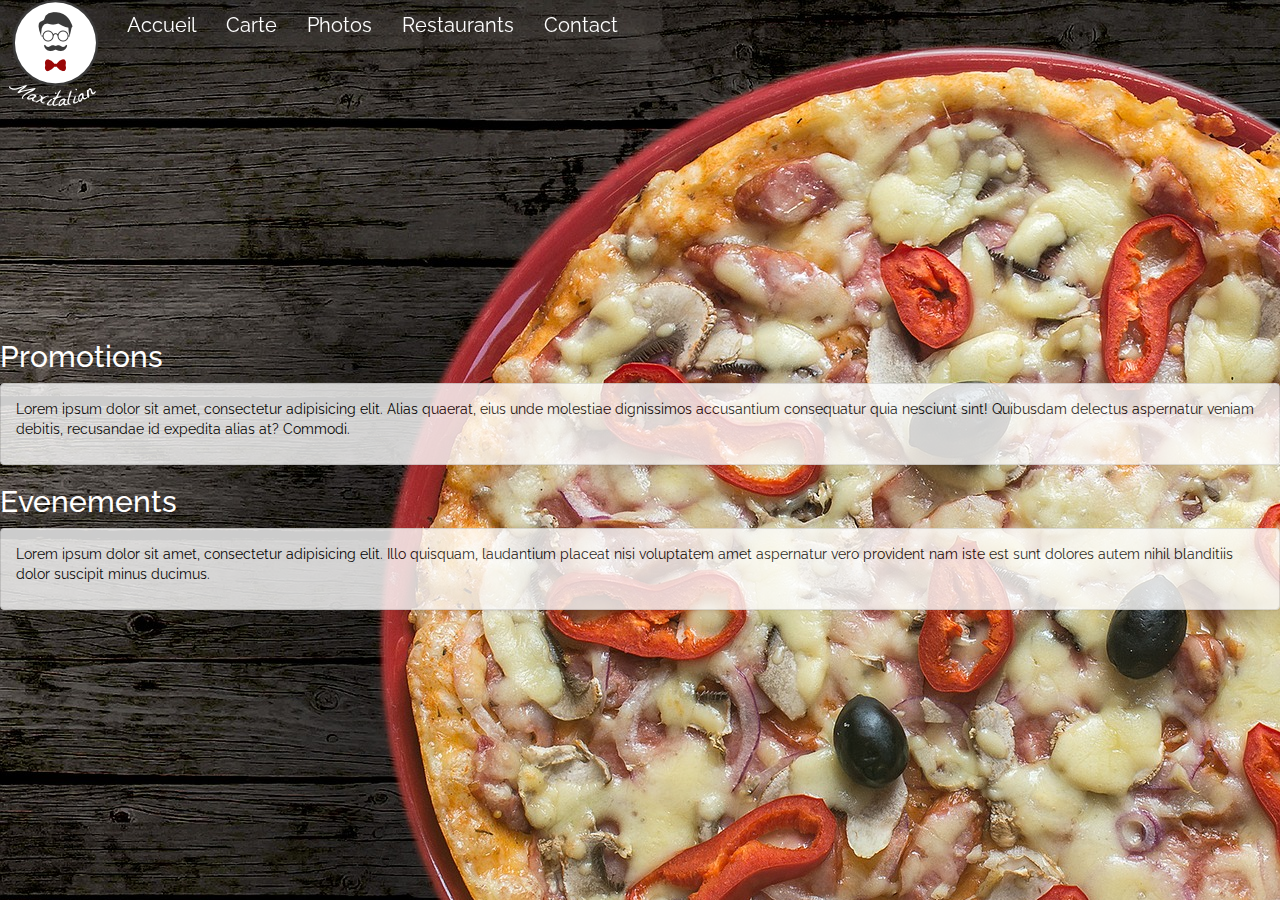
==== index.html @ 9baca958 "première page" ====
<!DOCTYPE html>
<html lang="fr">
<head>
	<meta charset="UTF-8">
	<title>MaxItalian</title>
	<link href="https://fonts.googleapis.com/css?family=Raleway" rel="stylesheet">
	<link rel="stylesheet" href="https://maxcdn.bootstrapcdn.com/bootstrap/3.3.7/css/bootstrap.min.css">
	<link rel="stylesheet" href="assets/css/style.css">
	<link rel="icon" type="image/png" href="assets/images/logo.png" />
</head>
<body>
	<nav class="navbar navbar-default navbar-fixed-top">
		<ul class="nav navbar-nav">
			<li><img src="assets/images/logo.png" alt="logo entreprise"></a></li>
			<li><a href="index.html">Accueil</a></li>
			<li><a href="carte.html">Carte</a></li>
			<li><a href="photos.html">Photos</a></li>
			<li><a href="resto.html">Restaurants</a></li>
			<li><a href="contact.html">Contact</a></li>
		</ul>
	</nav>
	<section>
		<div class="infos">
			<h2>Promotions</h2>
			<div class="panel panel-default">
  				<div class="panel-body">
  					<p>Lorem ipsum dolor sit amet, consectetur adipisicing elit. Alias quaerat, eius unde molestiae dignissimos accusantium consequatur quia nesciunt sint! Quibusdam delectus aspernatur veniam debitis, recusandae id expedita alias at? Commodi.
  					</p>
  				</div>	
			</div>
			<h2>Evenements</h2>
			<div class="panel panel-default">
  				<div class="panel-body">
  					<p>Lorem ipsum dolor sit amet, consectetur adipisicing elit. Illo quisquam, laudantium placeat nisi voluptatem amet aspernatur vero provident nam iste est sunt dolores autem nihil blanditiis dolor suscipit minus ducimus.</p>
  				</div>
  			</div>
  		</div>		
	</section>
</body>
</html>
---- assets/css/style.css ----
*{
	font-family: 'Raleway', sans-serif;
}
body{
	background: url(../images/pizza.jpg) ;
	background-attachment: fixed;
}
nav.navbar-default {
	background: none;
	border: none;
}

.navbar-default .navbar-nav>li>a{
	color: white;
	font-size: 20px;
	text-shadow: 2px #777;
}
navbar-default .navbar-nav>li>a:focus, .navbar-default .navbar-nav>li>a:hover {
    color: white;
    border-bottom: 2px solid white;
}
h2{
	color: white;
}
main{
	height: 100vh;
}

#myform{
	align-items: center;
}
label{
	color: white;
}
nav{
	position: fixed;
	height: 250px;
}
.panel-default{
	opacity: .8;
	align-items: center;
	color: black;
}
.infos{
	margin-top: 340px;
}
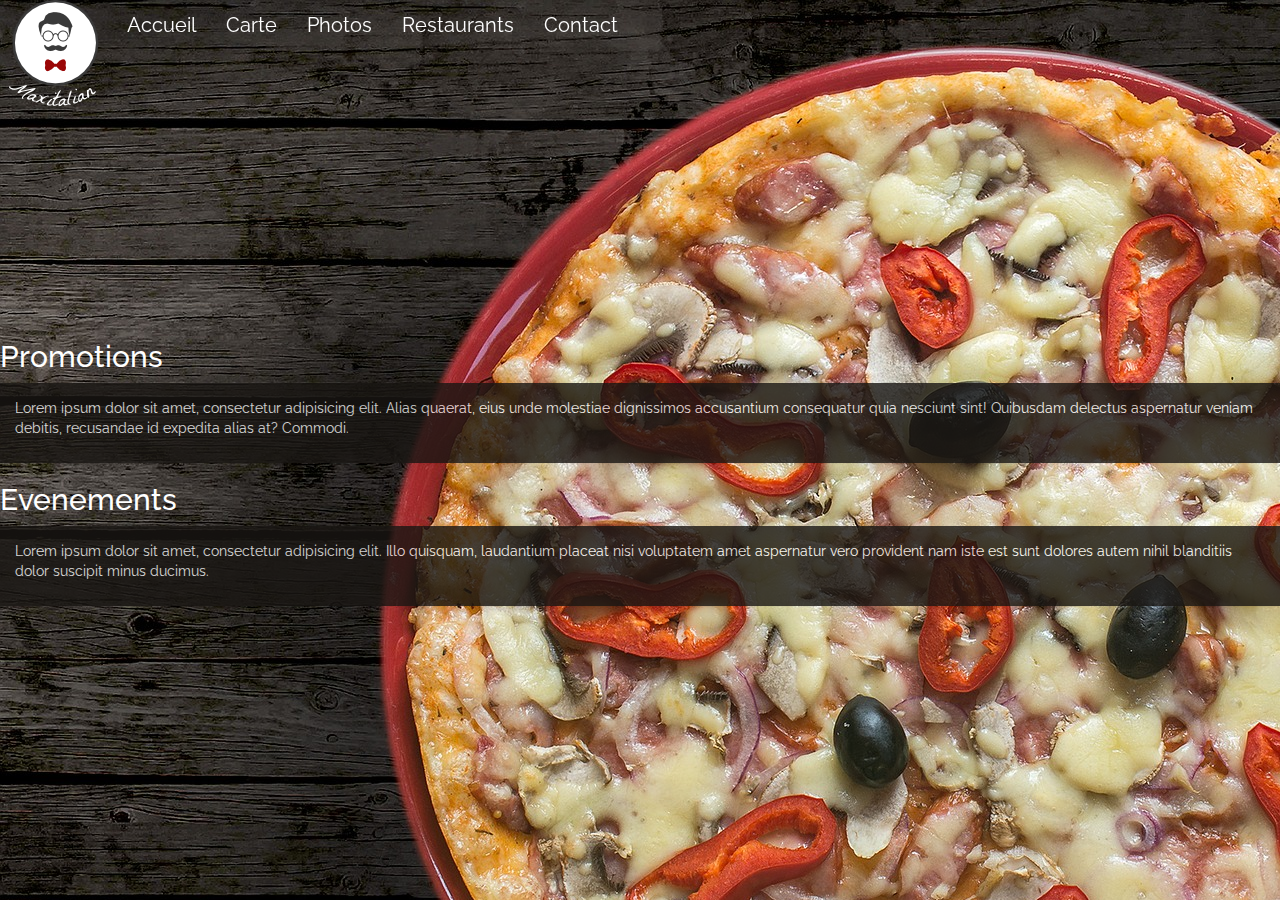
==== commit f2af0980: "restos" ====
--- a/index.html
+++ b/index.html
@@ -8,10 +8,10 @@
 	<link rel="stylesheet" href="assets/css/style.css">
 	<link rel="icon" type="image/png" href="assets/images/logo.png" />
 </head>
-<body>
+<header>
 	<nav class="navbar navbar-default navbar-fixed-top">
 		<ul class="nav navbar-nav">
-			<li><img src="assets/images/logo.png" alt="logo entreprise"></a></li>
+			<li><img src="assets/images/logo.png" alt="logo entreprise"></li>
 			<li><a href="index.html">Accueil</a></li>
 			<li><a href="carte.html">Carte</a></li>
 			<li><a href="photos.html">Photos</a></li>
@@ -19,6 +19,8 @@
 			<li><a href="contact.html">Contact</a></li>
 		</ul>
 	</nav>
+</header>
+<body>
 	<section>
 		<div class="infos">
 			<h2>Promotions</h2>
--- a/assets/css/style.css
+++ b/assets/css/style.css
@@ -5,7 +5,7 @@
 	background: url(../images/pizza.jpg) ;
 	background-attachment: fixed;
 }
-nav.navbar-default {
+nav.navbar-default.navbar-fixed-top {
 	background: none;
 	border: none;
 }
@@ -22,9 +22,9 @@
 h2{
 	color: white;
 }
-main{
+/*main{
 	height: 100vh;
-}
+}*/
 
 #myform{
 	align-items: center;
@@ -39,8 +39,36 @@
 .panel-default{
 	opacity: .8;
 	align-items: center;
-	color: black;
 }
 .infos{
 	margin-top: 340px;
+}
+.panel{
+	border: none;
+}
+.panel-body{
+	background-color: #191613;
+	color: white;
+}
+
+.resto1{
+	margin: 150px /*50px 0px 50px*/;
+	background-color: red;
+	color: white;
+	height: 375px;
+}
+
+.restoB img {
+width: 50%;
+}
+
+.restoW img{
+	width: 750px;
+}
+.carteB{
+	background-color: green;
+	height: 100%;
+}
+.carteB iframe{
+	height: 100%;
 }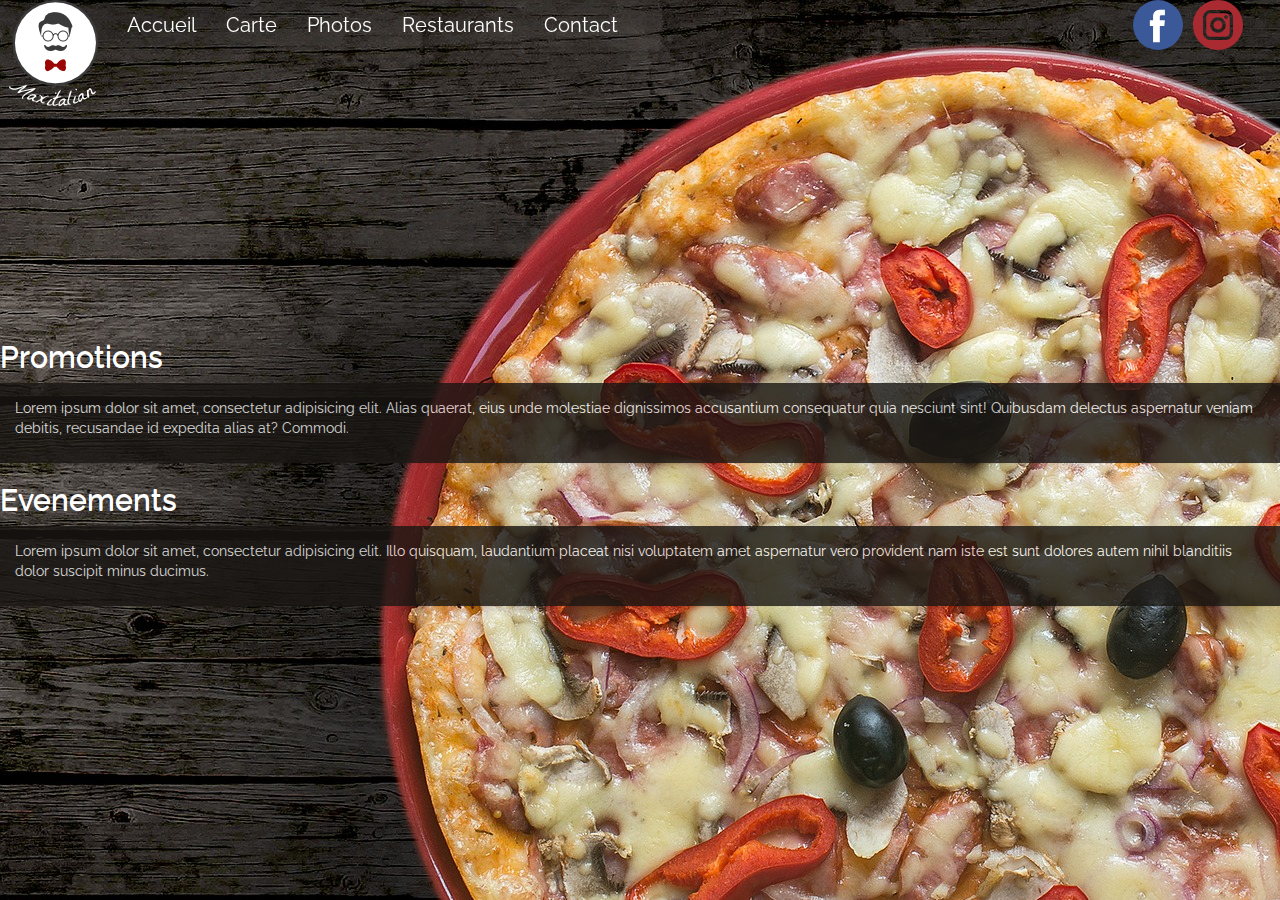
==== commit 7883d8c6: "carte" ====
--- a/index.html
+++ b/index.html
@@ -14,9 +14,11 @@
 			<li><img src="assets/images/logo.png" alt="logo entreprise"></li>
 			<li><a href="index.html">Accueil</a></li>
 			<li><a href="carte.html">Carte</a></li>
-			<li><a href="photos.html">Photos</a></li>
+			<li><a href="photos1.html">Photos</a></li>
 			<li><a href="resto.html">Restaurants</a></li>
 			<li><a href="contact.html">Contact</a></li>
+			<li><img class="R1" src="assets/images/facebook.svg" alt="logo instagram"></li>
+			<li><img class="R2" src="assets/images/instagram.svg" alt="logo instagram"></li>
 		</ul>
 	</nav>
 </header>
--- a/assets/css/style.css
+++ b/assets/css/style.css
@@ -21,20 +21,14 @@
 }
 h2{
 	color: white;
+	text-shadow: 0px 1px white;
 }
-/*main{
-	height: 100vh;
-}*/
 
 #myform{
 	align-items: center;
 }
 label{
 	color: white;
-}
-nav{
-	position: fixed;
-	height: 250px;
 }
 .panel-default{
 	opacity: .8;
@@ -52,23 +46,101 @@
 }
 
 .resto1{
-	margin: 150px /*50px 0px 50px*/;
-	background-color: red;
+	margin: 150px;
+	padding-bottom: 50px;
+	background-color: #191613;
 	color: white;
-	height: 375px;
+	height: 450px;
+	opacity: .9;
+	border-radius: 5px;
 }
 
 .restoB img {
-width: 50%;
+width: 100%;
 }
 
-.restoW img{
-	width: 750px;
-}
 .carteB{
-	background-color: green;
 	height: 100%;
 }
 .carteB iframe{
+	height: 80%;
+}
+
+.restoW{
+	margin-bottom: 50px;
+}
+.restoW img {
+width: 100%;
+}
+
+.carteW{
 	height: 100%;
+}
+.carteW iframe{
+	height: 75%;
+}
+.contact{
+	margin: 150px;
+	padding-bottom: 50px;
+	background-color: #191613;
+	color: white;
+	height: 300px;
+	opacity: .9;
+	border-radius: 5px;
+}
+textarea{
+	width: 250px;
+	height: 200px;
+}
+
+.bouton{
+	display: block;
+	width: 150px;
+	background-color: red;
+	text-align: center;
+	line-height: 30px;
+	border-radius: 10px;
+	margin-left: 40%;
+	margin-top: 20px;
+}
+.bouton a{
+	color: white;
+}
+form{
+	text-align: center;
+}
+.photo{
+	width: 1100px;
+	margin-top: 150px;
+	margin-left: 100px;
+	padding-bottom: 50px;
+	background-color: #191613;
+	color: white;
+	height: 400px;
+	opacity: .9;
+	border-radius: 5px;
+	text-align: center;
+}
+.photo img{
+	width: 300px;
+	border: 2px solid white;
+	margin-top: 50px;
+}
+.list-group{
+	margin: 100px 150px 50px 150px;
+	opacity: .9;
+	border-radius: 5px;
+}
+
+.badge{
+	background-color: #AA2A32;
+}
+
+.R1{
+	width: 50px;
+	margin-left: 500px;
+	margin-right: 10px;
+}
+.R2{
+	width: 50px;
 }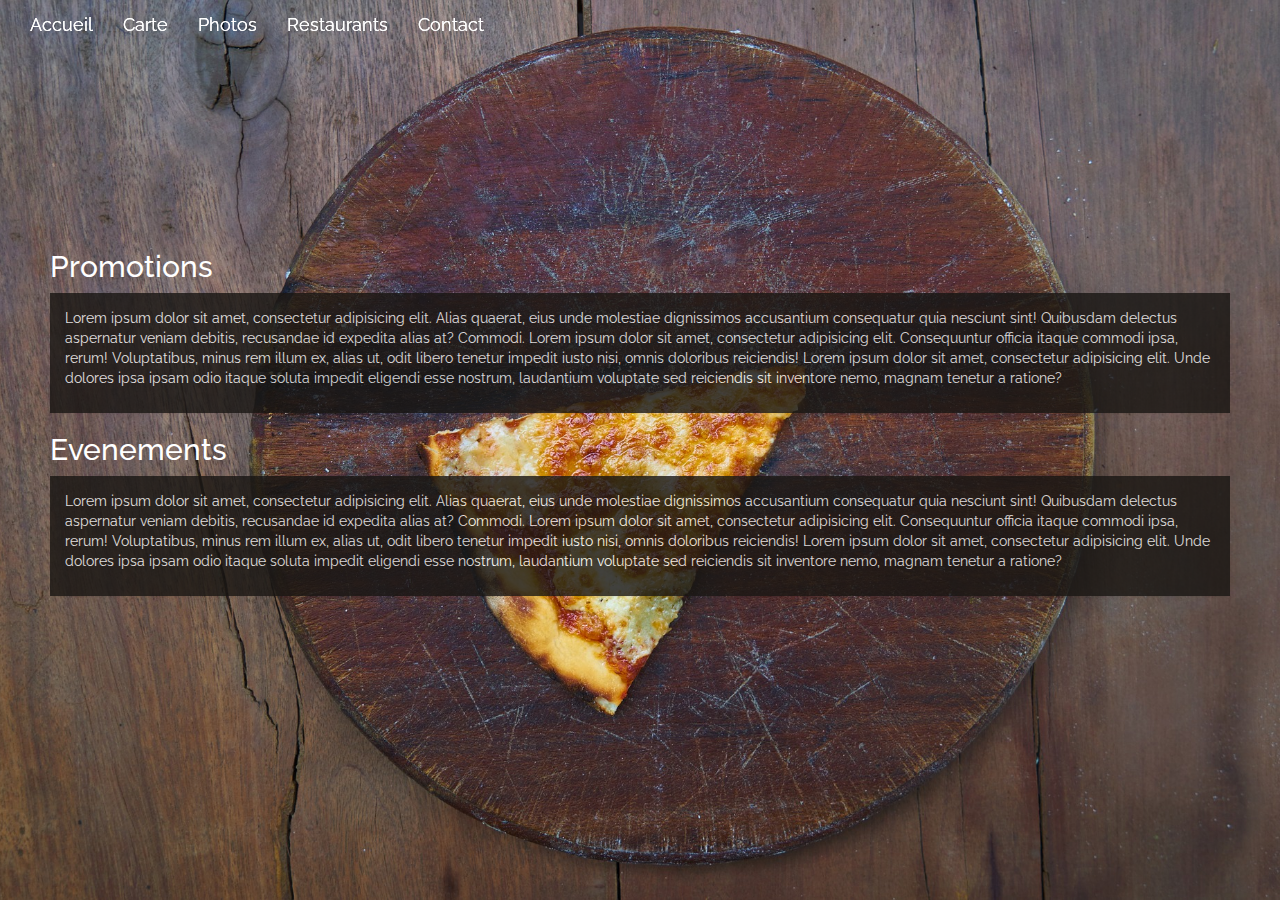
==== commit fbb02213: "finish" ====
--- a/index.html
+++ b/index.html
@@ -7,35 +7,45 @@
 	<link rel="stylesheet" href="https://maxcdn.bootstrapcdn.com/bootstrap/3.3.7/css/bootstrap.min.css">
 	<link rel="stylesheet" href="assets/css/style.css">
 	<link rel="icon" type="image/png" href="assets/images/logo.png" />
+	<script src="https://code.jquery.com/jquery-3.2.1.slim.min.js" integrity="sha384-KJ3o2DKtIkvYIK3UENzmM7KCkRr/rE9/Qpg6aAZGJwFDMVNA/GpGFF93hXpG5KkN" crossorigin="anonymous"></script>
+	<script src="https://cdnjs.cloudflare.com/ajax/libs/popper.js/1.12.3/umd/popper.min.js" integrity="sha384-vFJXuSJphROIrBnz7yo7oB41mKfc8JzQZiCq4NCceLEaO4IHwicKwpJf9c9IpFgh" crossorigin="anonymous"></script>
+	<script src="https://maxcdn.bootstrapcdn.com/bootstrap/4.0.0-beta.2/js/bootstrap.min.js" integrity="sha384-alpBpkh1PFOepccYVYDB4do5UnbKysX5WZXm3XxPqe5iKTfUKjNkCk9SaVuEZflJ" crossorigin="anonymous"></script>
 </head>
-<header>
-	<nav class="navbar navbar-default navbar-fixed-top">
-		<ul class="nav navbar-nav">
-			<li><img src="assets/images/logo.png" alt="logo entreprise"></li>
-			<li><a href="index.html">Accueil</a></li>
-			<li><a href="carte.html">Carte</a></li>
-			<li><a href="photos1.html">Photos</a></li>
-			<li><a href="resto.html">Restaurants</a></li>
-			<li><a href="contact.html">Contact</a></li>
-			<li><img class="R1" src="assets/images/facebook.svg" alt="logo instagram"></li>
-			<li><img class="R2" src="assets/images/instagram.svg" alt="logo instagram"></li>
-		</ul>
-	</nav>
-</header>
+<nav id="navigation" class="navbar navbar-inverse navbar-fixed-top"> 
+	<div class="container">
+		<div class="navbar-header">
+			<button type="button" class="navbar-toggle collapsed" data-toggle="collapse" data-target="#navbar" aria-expanded="false" aria-controls="navbar">
+				<span class="sr-only">Toggle navigation</span>
+				<span class="icon-bar"></span>
+				<span class="icon-bar"></span>
+				<span class="icon-bar"></span>
+			</button>
+		</div>
+		<div id="navbar" class="navbar-collapse collapse">
+			<ul class="nav navbar-nav navbar-left">
+				<li><a href="index.html">Accueil</a></li>
+				<li><a href="carte.html">Carte</a></li>
+				<li><a href="photos1.html">Photos</a></li>
+				<li><a href="resto.html">Restaurants</a></li>
+				<li><a href="contact.html">Contact</a></li>
+			</ul>
+		</div>
+	</div>
+</nav>
 <body>
 	<section>
 		<div class="infos">
 			<h2>Promotions</h2>
 			<div class="panel panel-default">
   				<div class="panel-body">
-  					<p>Lorem ipsum dolor sit amet, consectetur adipisicing elit. Alias quaerat, eius unde molestiae dignissimos accusantium consequatur quia nesciunt sint! Quibusdam delectus aspernatur veniam debitis, recusandae id expedita alias at? Commodi.
+  					<p>Lorem ipsum dolor sit amet, consectetur adipisicing elit. Alias quaerat, eius unde molestiae dignissimos accusantium consequatur quia nesciunt sint! Quibusdam delectus aspernatur veniam debitis, recusandae id expedita alias at? Commodi. Lorem ipsum dolor sit amet, consectetur adipisicing elit. Consequuntur officia itaque commodi ipsa, rerum! Voluptatibus, minus rem illum ex, alias ut, odit libero tenetur impedit iusto nisi, omnis doloribus reiciendis! Lorem ipsum dolor sit amet, consectetur adipisicing elit. Unde dolores ipsa ipsam odio itaque soluta impedit eligendi esse nostrum, laudantium voluptate sed reiciendis sit inventore nemo, magnam tenetur a ratione?
   					</p>
   				</div>	
 			</div>
 			<h2>Evenements</h2>
 			<div class="panel panel-default">
   				<div class="panel-body">
-  					<p>Lorem ipsum dolor sit amet, consectetur adipisicing elit. Illo quisquam, laudantium placeat nisi voluptatem amet aspernatur vero provident nam iste est sunt dolores autem nihil blanditiis dolor suscipit minus ducimus.</p>
+  					<p>Lorem ipsum dolor sit amet, consectetur adipisicing elit. Alias quaerat, eius unde molestiae dignissimos accusantium consequatur quia nesciunt sint! Quibusdam delectus aspernatur veniam debitis, recusandae id expedita alias at? Commodi. Lorem ipsum dolor sit amet, consectetur adipisicing elit. Consequuntur officia itaque commodi ipsa, rerum! Voluptatibus, minus rem illum ex, alias ut, odit libero tenetur impedit iusto nisi, omnis doloribus reiciendis! Lorem ipsum dolor sit amet, consectetur adipisicing elit. Unde dolores ipsa ipsam odio itaque soluta impedit eligendi esse nostrum, laudantium voluptate sed reiciendis sit inventore nemo, magnam tenetur a ratione?</p>
   				</div>
   			</div>
   		</div>		
--- a/assets/css/style.css
+++ b/assets/css/style.css
@@ -2,43 +2,44 @@
 	font-family: 'Raleway', sans-serif;
 }
 body{
-	background: url(../images/pizza.jpg) ;
+	background: url(../images/pizza1.jpg) ;
 	background-attachment: fixed;
-}
-nav.navbar-default.navbar-fixed-top {
-	background: none;
-	border: none;
-}
-
-.navbar-default .navbar-nav>li>a{
-	color: white;
-	font-size: 20px;
-	text-shadow: 2px #777;
-}
-navbar-default .navbar-nav>li>a:focus, .navbar-default .navbar-nav>li>a:hover {
-    color: white;
-    border-bottom: 2px solid white;
+	background-position: 10% 50%;
+	background-size: cover;
 }
 h2{
 	color: white;
-	text-shadow: 0px 1px white;
+}
+.container{
+	margin-left: 0px;
 }
 
-#myform{
-	align-items: center;
-}
-label{
+#navigation{
+	background: none;
+	border: none;
+	font-size: 18px;
 	color: white;
 }
+#navigation a:hover{
+	border-bottom: 1px solid white;
+}
+
+#navigation a{
+	color: white;
+	background: none;
+	text-shadow: 0px 0px white;
+}
+
 .panel-default{
 	opacity: .8;
 	align-items: center;
 }
 .infos{
-	margin-top: 340px;
+	margin: 250px 50px 0px 50px;
 }
 .panel{
 	border: none;
+
 }
 .panel-body{
 	background-color: #191613;
@@ -46,13 +47,14 @@
 }
 
 .resto1{
-	margin: 150px;
+	margin: 150px 50px 0px 50px;
 	padding-bottom: 50px;
-	background-color: #191613;
+	background-color: #2E2B2A;
 	color: white;
-	height: 450px;
+	min-height: 450px;
 	opacity: .9;
 	border-radius: 5px;
+	min-height: 400px;
 }
 
 .restoB img {
@@ -63,7 +65,7 @@
 	height: 100%;
 }
 .carteB iframe{
-	height: 80%;
+	height: 400px;
 }
 
 .restoW{
@@ -110,37 +112,40 @@
 	text-align: center;
 }
 .photo{
-	width: 1100px;
 	margin-top: 150px;
-	margin-left: 100px;
 	padding-bottom: 50px;
-	background-color: #191613;
 	color: white;
-	height: 400px;
-	opacity: .9;
-	border-radius: 5px;
 	text-align: center;
 }
 .photo img{
 	width: 300px;
 	border: 2px solid white;
 	margin-top: 50px;
+	-webkit-transform: scale(1);
+	transform: scale(1);
+	-webkit-transition: .3s ease-in-out;
+	transition: .3s ease-in-out;
 }
 .list-group{
-	margin: 100px 150px 50px 150px;
-	opacity: .9;
-	border-radius: 5px;
+	margin: 150px 50px 0px 50px;
+	min-width: 200px;
+}
+.list-group-item{
+	border: none;
+	background-color: rgba(0,0,0,.5);
+	color: white;
+	margin-bottom: 0px;
+
+}
+li .list-group-item{
+	margin:none;
 }
 
 .badge{
-	background-color: #AA2A32;
+	background-color: #E60000;
 }
 
-.R1{
-	width: 50px;
-	margin-left: 500px;
-	margin-right: 10px;
+.photo img:hover{
+	-webkit-transform: scale(1.3);
+	transform: scale(1.3);
 }
-.R2{
-	width: 50px;
-}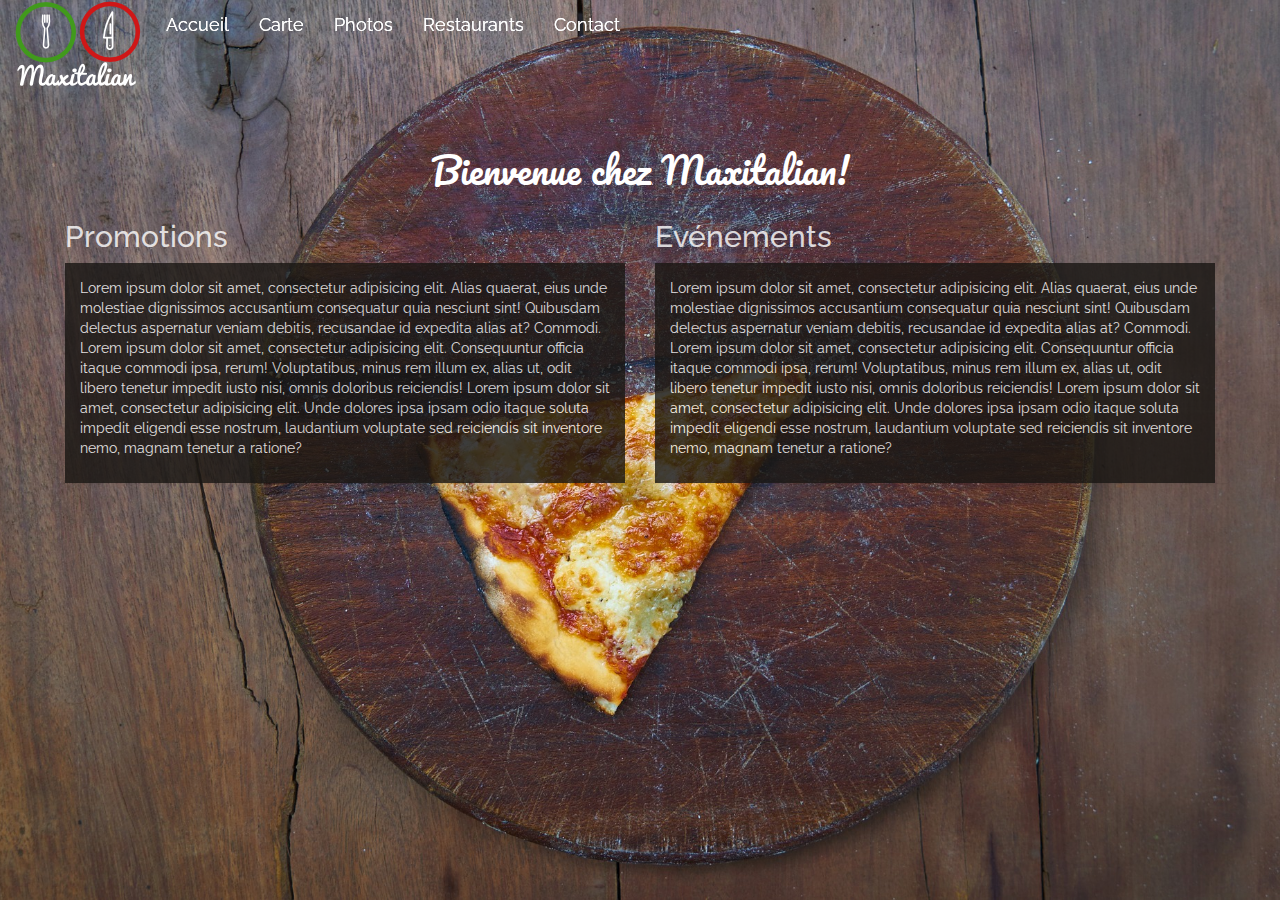
==== commit 37fedfd3: "MAJ" ====
--- a/index.html
+++ b/index.html
@@ -4,6 +4,7 @@
 	<meta charset="UTF-8">
 	<title>MaxItalian</title>
 	<link href="https://fonts.googleapis.com/css?family=Raleway" rel="stylesheet">
+	<link href="https://fonts.googleapis.com/css?family=Pacifico" rel="stylesheet">
 	<link rel="stylesheet" href="https://maxcdn.bootstrapcdn.com/bootstrap/3.3.7/css/bootstrap.min.css">
 	<link rel="stylesheet" href="assets/css/style.css">
 	<link rel="icon" type="image/png" href="assets/images/logo.png" />
@@ -23,6 +24,7 @@
 		</div>
 		<div id="navbar" class="navbar-collapse collapse">
 			<ul class="nav navbar-nav navbar-left">
+				<li><img src="assets/images/logo.png" alt="logo de la franchise" class="logo"></li>
 				<li><a href="index.html">Accueil</a></li>
 				<li><a href="carte.html">Carte</a></li>
 				<li><a href="photos1.html">Photos</a></li>
@@ -33,17 +35,18 @@
 	</div>
 </nav>
 <body>
+	<h1>Bienvenue chez Maxitalian!</h1>
 	<section>
 		<div class="infos">
-			<h2>Promotions</h2>
-			<div class="panel panel-default">
+			<div class="panel panel-default col-md-6">
+				<h2>Promotions</h2>
   				<div class="panel-body">
   					<p>Lorem ipsum dolor sit amet, consectetur adipisicing elit. Alias quaerat, eius unde molestiae dignissimos accusantium consequatur quia nesciunt sint! Quibusdam delectus aspernatur veniam debitis, recusandae id expedita alias at? Commodi. Lorem ipsum dolor sit amet, consectetur adipisicing elit. Consequuntur officia itaque commodi ipsa, rerum! Voluptatibus, minus rem illum ex, alias ut, odit libero tenetur impedit iusto nisi, omnis doloribus reiciendis! Lorem ipsum dolor sit amet, consectetur adipisicing elit. Unde dolores ipsa ipsam odio itaque soluta impedit eligendi esse nostrum, laudantium voluptate sed reiciendis sit inventore nemo, magnam tenetur a ratione?
   					</p>
   				</div>	
 			</div>
-			<h2>Evenements</h2>
-			<div class="panel panel-default">
+			<div class="panel panel-default col-md-6 ">
+				<h2>Evénements</h2>
   				<div class="panel-body">
   					<p>Lorem ipsum dolor sit amet, consectetur adipisicing elit. Alias quaerat, eius unde molestiae dignissimos accusantium consequatur quia nesciunt sint! Quibusdam delectus aspernatur veniam debitis, recusandae id expedita alias at? Commodi. Lorem ipsum dolor sit amet, consectetur adipisicing elit. Consequuntur officia itaque commodi ipsa, rerum! Voluptatibus, minus rem illum ex, alias ut, odit libero tenetur impedit iusto nisi, omnis doloribus reiciendis! Lorem ipsum dolor sit amet, consectetur adipisicing elit. Unde dolores ipsa ipsam odio itaque soluta impedit eligendi esse nostrum, laudantium voluptate sed reiciendis sit inventore nemo, magnam tenetur a ratione?</p>
   				</div>
--- a/assets/css/style.css
+++ b/assets/css/style.css
@@ -9,6 +9,7 @@
 }
 h2{
 	color: white;
+
 }
 .container{
 	margin-left: 0px;
@@ -32,13 +33,13 @@
 
 .panel-default{
 	opacity: .8;
-	align-items: center;
 }
 .infos{
-	margin: 250px 50px 0px 50px;
+	margin: 0px 50px 0px 50px;
 }
 .panel{
 	border: none;
+	background-color: transparent;
 
 }
 .panel-body{
@@ -66,6 +67,7 @@
 }
 .carteB iframe{
 	height: 400px;
+	max-width: 100%;
 }
 
 .restoW{
@@ -108,6 +110,8 @@
 .bouton a{
 	color: white;
 }
+
+
 form{
 	text-align: center;
 }
@@ -149,3 +153,17 @@
 	-webkit-transform: scale(1.3);
 	transform: scale(1.3);
 }
+
+.logo{
+	margin-right: 10px;
+}
+h1{
+	text-align: center;
+	margin-top: 150px;
+	color: white;
+	font-family: 'Pacifico', cursive;
+}
+
+.formulaire{
+	margin-left: 40%;
+}